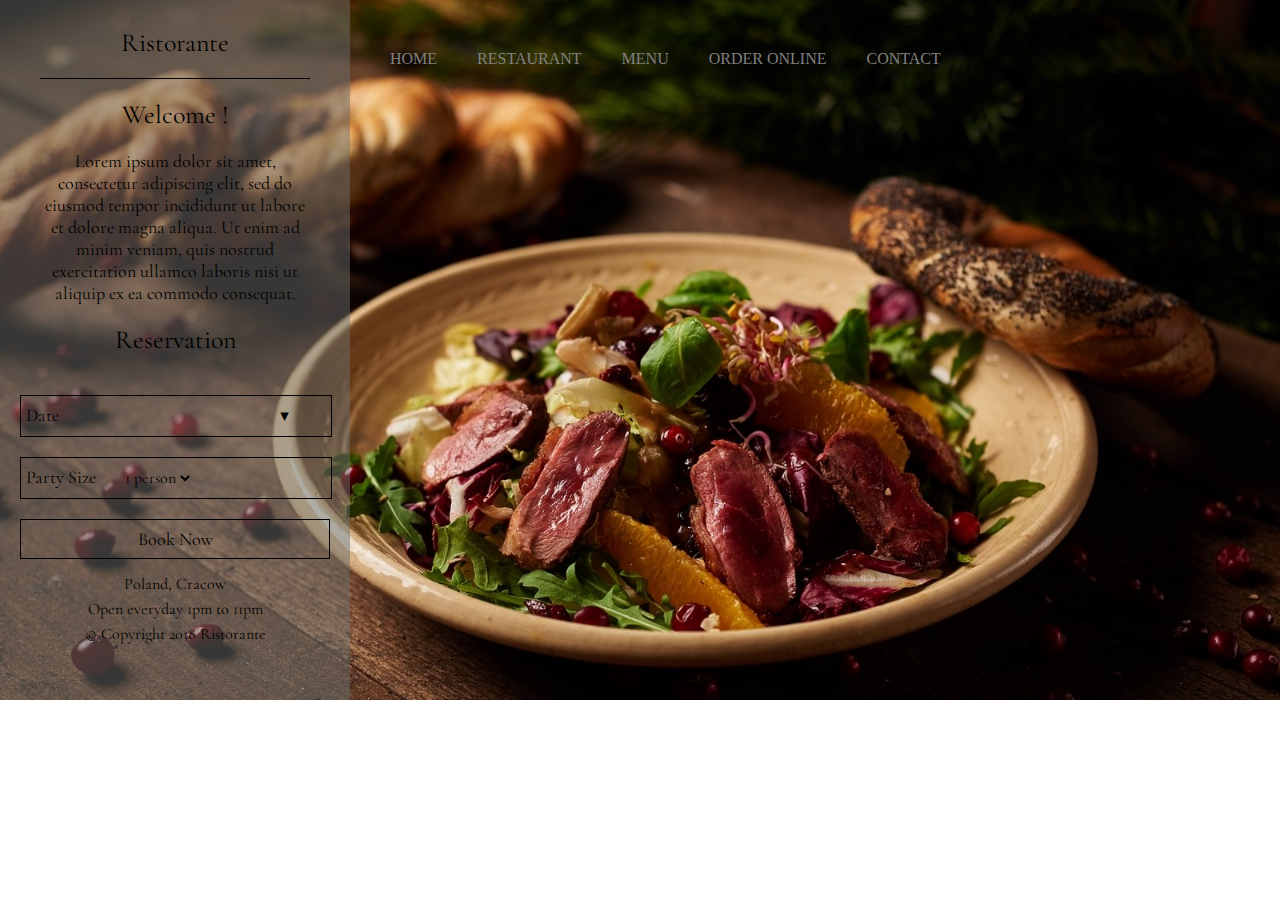
==== index.html @ d92405fe "header mobile" ====
<!DOCTYPE html>
<html lang="en">
<head>
    <meta charset="UTF-8">
    <link rel="stylesheet" href="css/style.css">
    <link rel="stylesheet" href="css/jquery.datetimepicker.css">
    <title>Ristorante</title>
    <meta name="viewport" content="width=device-width, initial-scale=1.0" />
    <script src="js/jquery.js"></script>
    <script src="js/jquery.datetimepicker.full.js"></script>
    <link href="https://fonts.googleapis.com/css?family=Cormorant+Garamond" rel="stylesheet">
</head>
<body>
    <header>
        <div class="header">
            <article class="header-box">
                <div>
                    <img src="images/hamburger.png">
                    <span class="close">X</span>
                </div>
                <p class="name">Ristorante</p>
                <hr>
                <p class="welcome">Welcome !</p>
                <span class="lorem">Lorem ipsum dolor sit amet, consectetur adipiscing elit,
                                sed do eiusmod tempor incididunt ut labore et dolore magna aliqua.
                                Ut enim ad minim veniam, quis nostrud exercitation ullamco laboris nisi
                                ut aliquip ex ea commodo consequat.
                </span>
                <p class="reservetion">Reservation</p>
                <form>
                    <fieldset class="date">Date
                        <label>
                            <input id="datetime">▼
                        </label>
                    </fieldset>
                    <fieldset class="person">Party Size
                        <label>
                            <select>
                                <option>1 person</option>
                                <option>2 person</option>
                                <option>3 person</option>
                                <option>4 person</option>
                                <option>5 person</option>
                                <option>6 person</option>
                            </select>
                        </label>
                    </fieldset>
                    <input type="submit" value="Book Now">
                </form>
                <p class="adress">Poland, Cracow</p>
                <p class="adress">Open everyday 1pm to 11pm</p>
                <p class="adress">&copy; Copyright 2018 Ristorante</p>
            </article>
            <nav>
                <ul class="menu">
                    <li><a href="index.html">HOME</a></li>
                    <li><a href="#">RESTAURANT</a></li>
                    <li><a href="#">MENU</a></li>
                    <li><a href="#">ORDER ONLINE</a></li>
                    <li><a href="#">CONTACT</a></li>
                </ul>
            </nav>
        </div>
    </header>
    <script src="js/app.js"></script>
</body>
</html>
---- css/style.css ----
* {
  margin: 0;
  padding: 0; }

@media (max-width: 450px) {
  .header .menu {
    display: flex;
    flex-direction: row;
    flex-wrap: wrap;
    justify-content: center; }
    .header .menu li {
      list-style: none;
      margin-left: 10px;
      display: none; }
      .header .menu li a {
        text-decoration: none;
        color: white; }
  .header .header-box {
    background-color: #232323;
    height: 750px;
    width: 350px;
    margin-top: -50px;
    display: flex;
    flex-direction: column;
    justify-content: center;
    color: white; }
    .header .header-box div {
      display: flex;
      justify-content: flex-end;
      margin-top: 50px;
      margin-right: 20px; }
      .header .header-box div img {
        width: 50px;
        height: 50px; }
      .header .header-box div .close {
        display: none;
        font-weight: 700; }
    .header .header-box .name, .header .header-box .welcome, .header .header-box .reservetion {
      font-size: 26px;
      font-family: 'Cormorant Garamond', serif;
      margin: 20px 0;
      text-align: center; }
    .header .header-box hr {
      color: white;
      margin: 0 40px;
      background-color: white;
      height: 1px;
      border: 0; }
    .header .header-box .lorem {
      font-size: 18px;
      font-family: 'Cormorant Garamond', serif;
      margin: 0 40px;
      text-align: center; }
    .header .header-box .date, .header .header-box .person {
      border: 1px solid white;
      font-family: 'Cormorant Garamond', serif;
      font-size: 18px;
      width: 300px;
      justify-content: center;
      margin-left: 20px;
      padding: 5px;
      margin-top: 20px; }
      .header .header-box .date input, .header .header-box .date select, .header .header-box .person input, .header .header-box .person select {
        font-family: 'Cormorant Garamond', serif;
        background-color: rgba(106, 109, 108, 0);
        border: 0;
        text-align: center;
        height: 30px;
        font-size: 16px;
        margin-left: 20px;
        color: white; }
        .header .header-box .date input option, .header .header-box .date select option, .header .header-box .person input option, .header .header-box .person select option {
          font-family: 'Cormorant Garamond', serif;
          background-color: #232323;
          border: 0; }
    .header .header-box input[type='submit'] {
      font-family: 'Cormorant Garamond', serif;
      font-size: 18px;
      width: 310px;
      margin-left: 20px;
      background-color: #232323;
      border: 1px solid white;
      height: 40px;
      margin-bottom: 10px;
      margin-top: 20px;
      color: white; }
    .header .header-box .adress {
      font-size: 16px;
      font-family: 'Cormorant Garamond', serif;
      text-align: center;
      margin-top: 5px; } }
@media (min-width: 450px) {
  .header {
    height: 700px;
    background-image: url("../images/img2.jpg");
    background-size: cover;
    display: flex;
    flex-direction: row; }
    .header .menu {
      display: flex;
      flex-direction: row;
      flex-wrap: wrap;
      justify-content: center; }
      .header .menu li {
        list-style: none;
        margin-top: 50px;
        margin-left: 40px; }
        .header .menu li a {
          text-decoration: none;
          color: grey; }
    .header .header-box {
      background-color: rgba(106, 109, 108, 0.5);
      height: 750px;
      width: 350px;
      margin-top: -50px;
      display: flex;
      flex-direction: column;
      justify-content: center; }
      .header .header-box img {
        display: none; }
      .header .header-box .close {
        display: none; }
      .header .header-box .name, .header .header-box .welcome, .header .header-box .reservetion {
        font-size: 26px;
        font-family: 'Cormorant Garamond', serif;
        margin: 20px 0;
        text-align: center; }
      .header .header-box hr {
        color: black;
        margin: 0 40px;
        background-color: black;
        height: 1px;
        border: 0; }
      .header .header-box .lorem {
        font-size: 18px;
        font-family: 'Cormorant Garamond', serif;
        margin: 0 40px;
        text-align: center; }
      .header .header-box .date, .header .header-box .person {
        border: 1px solid black;
        font-family: 'Cormorant Garamond', serif;
        font-size: 18px;
        width: 300px;
        justify-content: center;
        margin-left: 20px;
        padding: 5px;
        margin-top: 20px; }
        .header .header-box .date input, .header .header-box .date select, .header .header-box .person input, .header .header-box .person select {
          font-family: 'Cormorant Garamond', serif;
          background-color: rgba(106, 109, 108, 0);
          border: 0;
          text-align: center;
          height: 30px;
          font-size: 16px;
          margin-left: 20px; }
          .header .header-box .date input option, .header .header-box .date select option, .header .header-box .person input option, .header .header-box .person select option {
            font-family: 'Cormorant Garamond', serif;
            background-color: #67574f;
            border: 0; }
      .header .header-box input[type='submit'] {
        font-family: 'Cormorant Garamond', serif;
        font-size: 18px;
        width: 310px;
        margin-left: 20px;
        background-color: rgba(106, 109, 108, 0);
        border: 1px solid black;
        height: 40px;
        margin-bottom: 10px;
        margin-top: 20px; }
      .header .header-box .adress {
        font-size: 16px;
        font-family: 'Cormorant Garamond', serif;
        text-align: center;
        margin-top: 5px; } }

/*# sourceMappingURL=style.css.map */
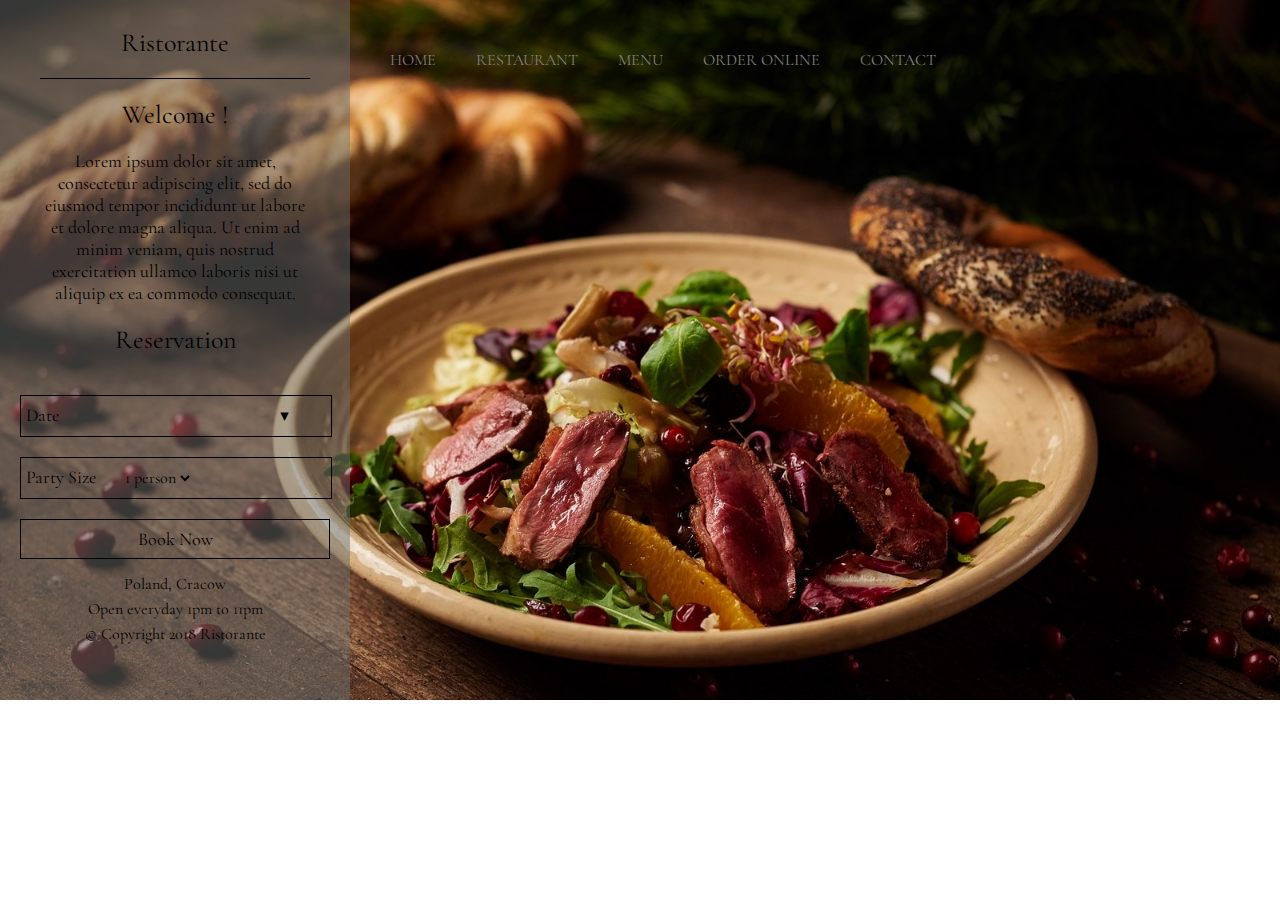
==== commit eead39f9: "contact form" ====
--- a/index.html
+++ b/index.html
@@ -16,7 +16,7 @@
             <article class="header-box">
                 <div>
                     <img src="images/hamburger.png">
-                    <span class="close">X</span>
+                    <img src="images/close.png" class="close">
                 </div>
                 <p class="name">Ristorante</p>
                 <hr>
@@ -53,11 +53,11 @@
             </article>
             <nav>
                 <ul class="menu">
-                    <li><a href="index.html">HOME</a></li>
-                    <li><a href="#">RESTAURANT</a></li>
-                    <li><a href="#">MENU</a></li>
-                    <li><a href="#">ORDER ONLINE</a></li>
-                    <li><a href="#">CONTACT</a></li>
+                    <li><a href="index.html">Home</a></li>
+                    <li><a href="restaurant.html">Restaurant</a></li>
+                    <li><a href="menu.html">Menu</a></li>
+                    <li><a href="#">Order online</a></li>
+                    <li><a href="contact.html">Contact</a></li>
                 </ul>
             </nav>
         </div>
--- a/css/style.css
+++ b/css/style.css
@@ -1,6 +1,7 @@
 * {
   margin: 0;
-  padding: 0; }
+  padding: 0;
+  font-family: 'Cormorant Garamond', serif; }
 
 @media (max-width: 450px) {
   .header .menu {
@@ -18,7 +19,7 @@
   .header .header-box {
     background-color: #232323;
     height: 750px;
-    width: 350px;
+    max-width: 450px;
     margin-top: -50px;
     display: flex;
     flex-direction: column;
@@ -34,7 +35,8 @@
         height: 50px; }
       .header .header-box div .close {
         display: none;
-        font-weight: 700; }
+        width: 30px;
+        height: 30px; }
     .header .header-box .name, .header .header-box .welcome, .header .header-box .reservetion {
       font-size: 26px;
       font-family: 'Cormorant Garamond', serif;
@@ -107,7 +109,8 @@
         margin-left: 40px; }
         .header .menu li a {
           text-decoration: none;
-          color: grey; }
+          color: grey;
+          text-transform: uppercase; }
     .header .header-box {
       background-color: rgba(106, 109, 108, 0.5);
       height: 750px;
@@ -172,5 +175,345 @@
         font-family: 'Cormorant Garamond', serif;
         text-align: center;
         margin-top: 5px; } }
+@media (max-width: 450px) {
+  header .menu {
+    display: flex;
+    flex-direction: row;
+    flex-wrap: wrap;
+    justify-content: center; }
+    header .menu li {
+      list-style: none;
+      margin-left: 10px;
+      display: none; }
+      header .menu li a {
+        text-decoration: none;
+        color: black; }
+  header .header-box {
+    background-color: #232323;
+    max-width: 450px;
+    margin-top: -50px;
+    display: flex;
+    flex-direction: column;
+    justify-content: center;
+    color: white; }
+    header .header-box div {
+      display: flex;
+      justify-content: flex-end;
+      margin-top: 80px;
+      margin-right: 20px; }
+      header .header-box div img {
+        width: 30px;
+        height: 30px; }
+      header .header-box div .close {
+        display: none;
+        width: 30px;
+        height: 30px; }
+
+  .box-1 {
+    margin-top: -70px;
+    height: 700px;
+    background-image: url("../images/img2.jpg");
+    background-size: cover; }
+    .box-1 .about {
+      max-width: 450px;
+      height: 700px;
+      background-color: rgba(106, 109, 108, 0.5);
+      display: flex;
+      justify-content: center;
+      flex-direction: column;
+      align-items: center; }
+      .box-1 .about .description {
+        font-size: 30px;
+        font-family: 'Cormorant Garamond', serif; }
+      .box-1 .about hr {
+        width: 250px;
+        color: black;
+        margin: 50px 40px;
+        background-color: black;
+        height: 1px;
+        border: 0; }
+      .box-1 .about .story {
+        font-size: 16px;
+        font-family: 'Cormorant Garamond', serif;
+        margin: 0 30px;
+        text-align: center; } }
+@media (min-width: 450px) {
+  .header-restaurant {
+    display: flex;
+    flex-direction: row;
+    justify-content: center; }
+    .header-restaurant .menu {
+      display: flex;
+      flex-direction: row;
+      flex-wrap: wrap; }
+      .header-restaurant .menu li {
+        list-style: none;
+        margin-top: 50px;
+        margin-left: 40px; }
+        .header-restaurant .menu li a {
+          text-decoration: none;
+          color: grey;
+          text-transform: uppercase; }
+    .header-restaurant .header-box img {
+      display: none; }
+    .header-restaurant .header-box .close {
+      display: none; }
+
+  section {
+    display: flex;
+    flex-direction: row;
+    margin-top: -70px;
+    height: 700px;
+    background-image: url("../images/img2.jpg");
+    background-size: cover; }
+    section .box-1 .about {
+      width: 350px;
+      height: 700px;
+      background-color: rgba(106, 109, 108, 0.5);
+      display: flex;
+      justify-content: center;
+      flex-direction: column;
+      align-items: center; }
+      section .box-1 .about .description {
+        font-size: 30px;
+        font-family: 'Cormorant Garamond', serif; }
+      section .box-1 .about hr {
+        width: 250px;
+        color: black;
+        margin: 50px 40px;
+        background-color: black;
+        height: 1px;
+        border: 0; }
+      section .box-1 .about .story {
+        font-size: 16px;
+        font-family: 'Cormorant Garamond', serif;
+        margin: 0 30px;
+        text-align: center; } }
+@media (max-width: 450px) {
+  .header-menu .menu {
+    display: flex;
+    flex-direction: row;
+    flex-wrap: wrap;
+    justify-content: center; }
+    .header-menu .menu li {
+      list-style: none;
+      margin-left: 10px;
+      display: none; }
+      .header-menu .menu li a {
+        text-decoration: none;
+        color: white; }
+
+  .box-2 {
+    display: flex;
+    flex-direction: column;
+    justify-content: center;
+    max-width: 450px;
+    background-color: #232323;
+    font-family: 'Cormorant Garamond', serif;
+    font-size: 24px;
+    font-weight: 600;
+    color: white;
+    padding-top: 20px;
+    height: 700px; }
+    .box-2 .menu-title {
+      text-align: center;
+      font-family: 'Cormorant Garamond', serif; }
+    .box-2 .dish, .box-2 .main-dish, .box-2 .dessert {
+      margin-top: 30px;
+      font-family: 'Cormorant Garamond', serif;
+      font-size: 20px;
+      font-weight: 600;
+      display: flex;
+      flex-wrap: wrap;
+      color: white; }
+      .box-2 .dish p, .box-2 .main-dish p, .box-2 .dessert p {
+        font-size: 18px;
+        font-weight: 600;
+        margin-top: 10px; }
+      .box-2 .dish hr, .box-2 .main-dish hr, .box-2 .dessert hr {
+        width: 620px;
+        color: white;
+        margin: 10px 0;
+        background-color: white;
+        height: 1px;
+        border: 0; }
+      .box-2 .dish span, .box-2 .main-dish span, .box-2 .dessert span {
+        font-size: 16px;
+        font-weight: 400; } }
+@media (min-width: 450px) {
+  .header-menu {
+    display: flex;
+    flex-direction: row;
+    justify-content: center; }
+    .header-menu .menu {
+      display: flex;
+      flex-direction: row;
+      flex-wrap: wrap; }
+      .header-menu .menu li {
+        list-style: none;
+        margin-top: 50px;
+        margin-left: 40px; }
+        .header-menu .menu li a {
+          text-decoration: none;
+          color: grey;
+          text-transform: uppercase; }
+    .header-menu .header-box img {
+      display: none; }
+    .header-menu .header-box .close {
+      display: none; }
+
+  .section-1 {
+    display: flex;
+    flex-direction: column;
+    justify-content: center;
+    align-items: center; }
+    .section-1 .box-2 {
+      display: flex;
+      flex-direction: column;
+      justify-content: center;
+      align-items: center;
+      width: 950px;
+      height: 600px;
+      background-color: rgba(106, 109, 108, 0.5);
+      margin-top: 100px;
+      font-family: 'Cormorant Garamond', serif;
+      font-size: 24px;
+      font-weight: 600; }
+      .section-1 .box-2 .dish, .section-1 .box-2 .main-dish, .section-1 .box-2 .dessert {
+        margin-top: 30px;
+        font-family: 'Cormorant Garamond', serif;
+        font-size: 20px;
+        font-weight: 600; }
+        .section-1 .box-2 .dish p, .section-1 .box-2 .main-dish p, .section-1 .box-2 .dessert p {
+          font-size: 18px;
+          font-weight: 600;
+          margin-top: 10px; }
+        .section-1 .box-2 .dish hr, .section-1 .box-2 .main-dish hr, .section-1 .box-2 .dessert hr {
+          width: 500px;
+          color: black;
+          margin: 10px 0;
+          background-color: black;
+          height: 1px;
+          border: 0; }
+        .section-1 .box-2 .dish span, .section-1 .box-2 .main-dish span, .section-1 .box-2 .dessert span {
+          font-size: 16px;
+          font-weight: 400; } }
+@media (min-width: 450px) {
+  .section-2 {
+    display: flex;
+    justify-content: center;
+    align-items: center;
+    flex-direction: row; }
+    .section-2 .box-3 {
+      height: 700px;
+      display: flex;
+      flex-direction: row; }
+      .section-2 .box-3 .menu {
+        display: flex;
+        flex-direction: row;
+        flex-wrap: wrap;
+        justify-content: center; }
+        .section-2 .box-3 .menu li {
+          list-style: none;
+          margin-top: 50px;
+          margin-left: 40px; }
+          .section-2 .box-3 .menu li a {
+            text-decoration: none;
+            color: grey;
+            text-transform: uppercase; }
+      .section-2 .box-3 .header-box {
+        background-color: rgba(106, 109, 108, 0.5);
+        height: 700px;
+        width: 350px;
+        display: flex;
+        flex-direction: column;
+        justify-content: center; }
+        .section-2 .box-3 .header-box img {
+          display: none; }
+        .section-2 .box-3 .header-box .close {
+          display: none; }
+        .section-2 .box-3 .header-box .name, .section-2 .box-3 .header-box .welcome, .section-2 .box-3 .header-box .reservetion {
+          font-size: 26px;
+          font-family: 'Cormorant Garamond', serif;
+          margin: 20px 0;
+          text-align: center; }
+        .section-2 .box-3 .header-box hr {
+          color: black;
+          margin: 0 40px;
+          background-color: black;
+          height: 1px;
+          border: 0; }
+        .section-2 .box-3 .header-box .date, .section-2 .box-3 .header-box .person {
+          border: 1px solid black;
+          font-family: 'Cormorant Garamond', serif;
+          font-size: 18px;
+          width: 300px;
+          justify-content: center;
+          margin-left: 20px;
+          padding: 5px;
+          margin-top: 20px; }
+          .section-2 .box-3 .header-box .date input, .section-2 .box-3 .header-box .date select, .section-2 .box-3 .header-box .person input, .section-2 .box-3 .header-box .person select {
+            font-family: 'Cormorant Garamond', serif;
+            background-color: rgba(106, 109, 108, 0);
+            border: 0;
+            text-align: center;
+            height: 30px;
+            font-size: 16px;
+            margin-left: 20px; }
+            .section-2 .box-3 .header-box .date input option, .section-2 .box-3 .header-box .date select option, .section-2 .box-3 .header-box .person input option, .section-2 .box-3 .header-box .person select option {
+              font-family: 'Cormorant Garamond', serif;
+              background-color: #67574f;
+              border: 0; }
+        .section-2 .box-3 .header-box input[type='submit'] {
+          font-family: 'Cormorant Garamond', serif;
+          font-size: 18px;
+          width: 310px;
+          margin-left: 20px;
+          background-color: rgba(106, 109, 108, 0);
+          border: 1px solid black;
+          height: 40px;
+          margin-bottom: 10px;
+          margin-top: 20px; }
+        .section-2 .box-3 .header-box .adress {
+          font-size: 16px;
+          font-family: 'Cormorant Garamond', serif;
+          text-align: center;
+          margin-top: 5px; }
+    .section-2 .box-4 {
+      display: flex;
+      justify-content: center;
+      align-items: center;
+      flex-direction: column;
+      margin-top: 100px;
+      width: 900px;
+      height: 600px;
+      background-color: rgba(106, 109, 108, 0.5); }
+      .section-2 .box-4 img {
+        width: 500px;
+        height: 300px;
+        opacity: 0.9; }
+      .section-2 .box-4 form {
+        display: flex;
+        flex-direction: column;
+        justify-content: center;
+        align-items: center; }
+        .section-2 .box-4 form input {
+          width: 500px;
+          height: 25px;
+          background-color: rgba(106, 109, 108, 0.5);
+          border: 1px solid black;
+          margin-top: 10px;
+          font-size: 16px; }
+        .section-2 .box-4 form textarea {
+          width: 500px;
+          height: 80px;
+          background-color: rgba(106, 109, 108, 0.5);
+          border: 1px solid black;
+          margin-top: 10px;
+          font-size: 16px; }
+        .section-2 .box-4 form input[type='submit'] {
+          width: 50px;
+          height: 25px;
+          background-color: rgba(106, 109, 108, 0.5); } }
 
 /*# sourceMappingURL=style.css.map */
